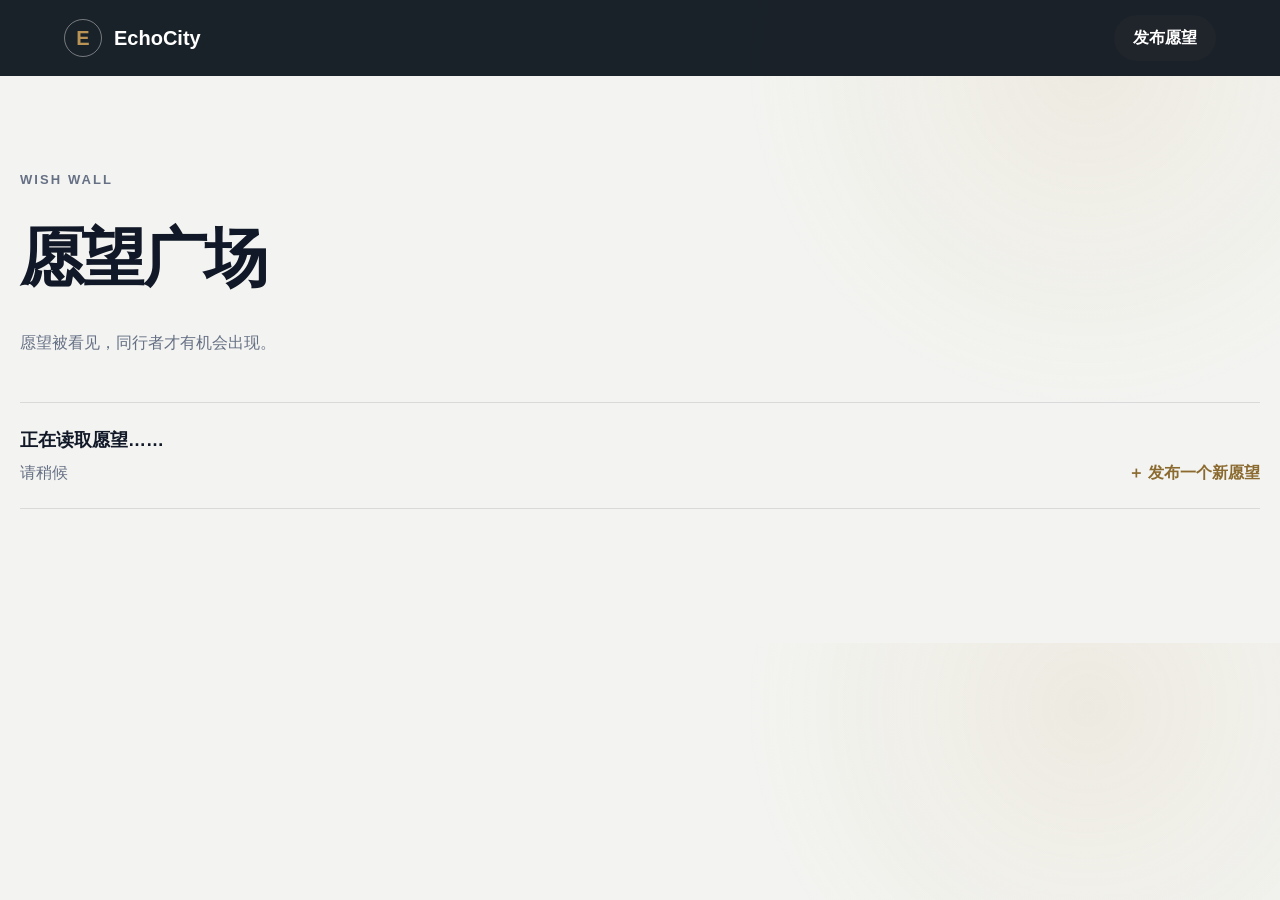
==== wall.html @ 08e3fa6a "Add files via upload Add companion application feature" ====
<!DOCTYPE html>
<html lang="zh-CN">
<head>
  <meta charset="UTF-8">
  <meta name="viewport" content="width=device-width, initial-scale=1.0">
  <title>愿望广场｜EchoCity</title>
  <link rel="stylesheet" href="style.css?v=20260716-4">
</head>
<body class="inner-page wall-page">
  <header class="simple-header">
    <a class="brand" href="index.html">
      <span class="brand-mark">E</span>
      <span>EchoCity</span>
    </a>
    <a class="btn btn-primary small" href="wish.html">发布愿望</a>
  </header>

  <main class="wall-shell">
    <section class="wall-heading">
      <p class="eyebrow">WISH WALL</p>
      <h1>愿望广场</h1>
      <p>愿望被看见，同行者才有机会出现。</p>
    </section>

    <section class="wall-toolbar">
      <div>
        <strong id="wallCount">正在读取愿望……</strong>
        <p id="wallStatus" class="wall-status">请稍候</p>
      </div>
      <a class="wall-share-link" href="wish.html">＋ 发布一个新愿望</a>
    </section>

    <section id="wishGrid" class="wish-grid" aria-live="polite"></section>
  </main>

  <script>
    const SUPABASE_URL = "https://fhckjaidiqnozhpxkavt.supabase.co";
    const SUPABASE_KEY = "sb_publishable_g--rklRl7JhuX2RsA5L-ow_wi5w9tYa";

    async function loadWishes() {
      const status = document.getElementById("wallStatus");
      const count = document.getElementById("wallCount");
      const grid = document.getElementById("wishGrid");

      try {
        const response = await fetch(
          `${SUPABASE_URL}/rest/v1/wishes?select=id,created_at,wish,importance,difficulty,companion,first_step&order=created_at.desc&limit=60`,
          {
            headers: {
              "apikey": SUPABASE_KEY,
              "Authorization": `Bearer ${SUPABASE_KEY}`
            }
          }
        );

        const rows = await response.json();

        if (!response.ok) {
          throw new Error(rows.message || "读取失败");
        }

        if (!rows.length) {
          count.textContent = "还没有愿望";
          status.textContent = "成为第一个发布愿望的人。";
          return;
        }

        count.textContent = `已经有 ${rows.length} 个愿望被看见`;
        status.textContent = "愿望会按照发布时间由新到旧排列。";

        grid.innerHTML = rows.map((item, index) => {
          const avatar = getAvatar(item.wish, index);
          return `
            <article class="wish-card community-card">
              <div class="wish-card-top">
                <div class="wish-avatar" aria-hidden="true">${avatar}</div>
                <div class="wish-meta">
                  <strong>EchoCity 居民</strong>
                  <span title="${formatFullTime(item.created_at)}">${formatRelativeTime(item.created_at)}</span>
                </div>
              </div>

              <div class="wish-card-body">
                <p class="wish-label">愿望</p>
                <h2>${escapeHtml(item.wish)}</h2>

                <div class="wish-detail-list">
                  <p><strong>为什么重要</strong><span>${escapeHtml(item.importance || "未填写")}</span></p>
                  <p><strong>当前困难</strong><span>${escapeHtml(item.difficulty || "未填写")}</span></p>
                  <p><strong>希望同行者</strong><span>${escapeHtml(item.companion || "未填写")}</span></p>
                  <p><strong>第一步</strong><span>${escapeHtml(item.first_step || "未填写")}</span></p>
                </div>
              </div>

              <div class="wish-card-actions">
                <button class="companion-button" type="button" data-wish-id="${item.id}" data-wish-text="${escapeAttribute(item.wish)}">我愿意同行</button>
              </div>

              <div class="wish-card-footer">
                <span>愿望编号 EC-${String(item.id).padStart(4, "0")}</span>
                <span class="wish-visible-badge">公开可见</span>
              </div>
            </article>
          `;
        }).join("");
        bindCompanionButtons();
      } catch (error) {
        count.textContent = "愿望读取失败";
        status.textContent = error.message;
        status.classList.add("error");
      }
    }

    function formatRelativeTime(dateString) {
      const then = new Date(dateString);
      const now = new Date();
      const diff = now - then;
      const minute = 60 * 1000;
      const hour = 60 * minute;
      const day = 24 * hour;

      if (diff < minute) return "刚刚";
      if (diff < hour) return `${Math.floor(diff / minute)}分钟前`;
      if (diff < day) {
        if (then.toDateString() === now.toDateString()) {
          return `今天 ${then.toLocaleTimeString("zh-CN", { hour: "2-digit", minute: "2-digit" })}`;
        }
        return `${Math.floor(diff / hour)}小时前`;
      }

      const yesterday = new Date(now);
      yesterday.setDate(now.getDate() - 1);
      if (then.toDateString() === yesterday.toDateString()) {
        return `昨天 ${then.toLocaleTimeString("zh-CN", { hour: "2-digit", minute: "2-digit" })}`;
      }

      if (diff < 7 * day) return `${Math.floor(diff / day)}天前`;

      return then.toLocaleDateString("zh-CN", {
        year: then.getFullYear() === now.getFullYear() ? undefined : "numeric",
        month: "short",
        day: "numeric"
      });
    }

    function formatFullTime(dateString) {
      return new Date(dateString).toLocaleString("zh-CN");
    }

    function getAvatar(text, index) {
      const symbols = ["愿", "梦", "行", "光", "城", "心", "路", "新"];
      let sum = index;
      for (const char of String(text || "")) sum += char.charCodeAt(0);
      return symbols[sum % symbols.length];
    }

    function escapeHtml(value) {
      return String(value)
        .replaceAll("&", "&amp;")
        .replaceAll("<", "&lt;")
        .replaceAll(">", "&gt;")
        .replaceAll('"', "&quot;")
        .replaceAll("'", "&#039;");
    }

\n    const modal = document.getElementById("applicationModal");\n    const applicationForm = document.getElementById("applicationForm");\n    const applicationMessage = document.getElementById("applicationMessage");\n    const applicationButton = document.getElementById("applicationSubmitButton");\n\n    function bindCompanionButtons() {\n      document.querySelectorAll(".companion-button").forEach((button) => {\n        button.addEventListener("click", () => {\n          applicationForm.reset();\n          document.getElementById("applicationWishId").value = button.dataset.wishId;\n          document.getElementById("selectedWishText").textContent = `申请同行的愿望：${button.dataset.wishText}`;\n          applicationMessage.textContent = "";\n          modal.hidden = false;\n          document.body.classList.add("modal-open");\n        });\n      });\n    }\n\n    document.querySelectorAll("[data-close-modal]").forEach((element) => {\n      element.addEventListener("click", () => {\n        modal.hidden = true;\n        document.body.classList.remove("modal-open");\n      });\n    });\n\n    applicationForm.addEventListener("submit", async (event) => {\n      event.preventDefault();\n      const payload = {\n        wish_id: Number(document.getElementById("applicationWishId").value),\n        name: document.getElementById("applicantName").value.trim(),\n        message: document.getElementById("applicantMessage").value.trim(),\n        contact: document.getElementById("applicantContact").value.trim()\n      };\n      applicationButton.disabled = true;\n      applicationButton.textContent = "正在提交……";\n      applicationMessage.textContent = "正在把你的同行申请送往 EchoCity……";\n      applicationMessage.classList.remove("error");\n      try {\n        const response = await fetch(`${SUPABASE_URL}/rest/v1/applications`, {\n          method: "POST",\n          headers: {\n            "Content-Type": "application/json",\n            "apikey": SUPABASE_KEY,\n            "Authorization": `Bearer ${SUPABASE_KEY}`,\n            "Prefer": "return=representation"\n          },\n          body: JSON.stringify(payload)\n        });\n        const data = await response.json();\n        if (!response.ok) throw new Error(data.message || data.details || "提交失败");\n        applicationMessage.textContent = "提交成功。你的同行申请已经进入 EchoCity。";\n        setTimeout(() => {\n          modal.hidden = true;\n          document.body.classList.remove("modal-open");\n          applicationButton.textContent = "提交同行申请";\n        }, 1600);\n      } catch (error) {\n        applicationMessage.textContent = `提交失败：${error.message}`;\n        applicationMessage.classList.add("error");\n      } finally {\n        applicationButton.disabled = false;\n      }\n    });\n\n    function escapeAttribute(value) {\n      return escapeHtml(value).replaceAll("`", "&#096;");\n    }\n
    loadWishes();
    setInterval(loadWishes, 60000);
  </script>

  <div id="applicationModal" class="application-modal" hidden>
    <div class="application-backdrop" data-close-modal></div>
    <section class="application-dialog" role="dialog" aria-modal="true" aria-labelledby="applicationTitle">
      <button class="modal-close" type="button" aria-label="关闭" data-close-modal>×</button>
      <p class="eyebrow">WALK TOGETHER</p>
      <h2 id="applicationTitle">我愿意同行</h2>
      <p id="selectedWishText" class="selected-wish-text"></p>
      <form id="applicationForm">
        <input id="applicationWishId" type="hidden">
        <label for="applicantName">你的姓名或昵称</label>
        <input id="applicantName" type="text" required placeholder="例如：Peter">
        <label for="applicantContact">联系方式</label>
        <input id="applicantContact" type="text" required placeholder="邮箱、微信或其他联系方式">
        <label for="applicantMessage">你想对愿望发起人说什么？</label>
        <textarea id="applicantMessage" required placeholder="请说明你为什么愿意同行，以及你能提供什么帮助。"></textarea>
        <button id="applicationSubmitButton" class="btn btn-primary application-submit" type="submit">提交同行申请</button>
        <p id="applicationMessage" class="form-message" aria-live="polite"></p>
      </form>
    </section>
  </div>

</body>
</html>
---- style.css ----
*{box-sizing:border-box}
:root{--ink:#111827;--muted:#667085;--paper:#f5f5f2;--white:#fff;--gold:#b99455;--line:rgba(17,24,39,.12);--dark:#121922}
html{scroll-behavior:smooth}body{margin:0;font-family:Arial,"PingFang SC","Microsoft YaHei",sans-serif;color:var(--ink);background:var(--paper);line-height:1.7}
a{color:inherit}button,input,textarea{font:inherit}
.site-header,.simple-header{height:76px;padding:0 5vw;display:flex;align-items:center;gap:28px;background:rgba(18,25,34,.96);color:#fff;position:sticky;top:0;z-index:50}
.simple-header{justify-content:space-between}.brand{display:inline-flex;align-items:center;gap:12px;text-decoration:none;font-weight:700;font-size:20px}
.brand-mark{width:38px;height:38px;border:1px solid rgba(255,255,255,.4);border-radius:50%;display:grid;place-items:center;color:var(--gold)}
.main-nav{margin-left:auto;display:flex;gap:28px}.main-nav a{text-decoration:none;color:rgba(255,255,255,.82)}
.language-switch,.menu-toggle{border:1px solid rgba(255,255,255,.2);background:transparent;color:#fff;border-radius:999px;padding:10px 16px;cursor:pointer}.menu-toggle{display:none}
.language-switch span{margin:0 3px;opacity:.55}.language-switch .active{opacity:1;color:#f4d99a}
.hero{min-height:760px;position:relative;display:grid;place-items:center;overflow:hidden;color:#fff}
.hero-bg{position:absolute;inset:0;background-size:cover;background-position:center;opacity:0;transition:opacity 1.2s}.hero-bg.active{opacity:1}
.hero-bg-1{background-image:url("hero-city.jpg"),linear-gradient(135deg,#1b2735,#090a0f)}
.hero-bg-2{background-image:url("future-city.jpg"),linear-gradient(135deg,#334155,#111827)}
.hero-bg-3{background-image:url("lake-city.jpg"),linear-gradient(135deg,#334155,#0f172a)}
.hero-overlay{position:absolute;inset:0;background:linear-gradient(90deg,rgba(7,12,20,.78),rgba(7,12,20,.35))}
.hero-content{position:relative;z-index:2;max-width:1100px;width:90%;padding:80px 0}.eyebrow{letter-spacing:.16em;text-transform:uppercase;color:var(--gold);font-size:13px;font-weight:700}
.hero h1{font-size:clamp(46px,7vw,88px);line-height:1.05;margin:14px 0 22px;max-width:1000px}.hero h2{font-size:clamp(22px,3vw,36px);font-weight:500;max-width:900px}
.hero-copy{font-size:19px;max-width:760px;color:rgba(255,255,255,.82)}.hero-actions,.result-actions{display:flex;flex-wrap:wrap;gap:14px;margin-top:32px}
.btn{display:inline-flex;align-items:center;justify-content:center;min-height:50px;padding:12px 24px;border-radius:999px;text-decoration:none;border:1px solid transparent;cursor:pointer;font-weight:700}
.btn-primary{background:#fff;color:#111827}.inner-page .btn-primary,.submit-button{background:#20242b;color:#fff}
.btn-secondary{border-color:rgba(255,255,255,.45);color:#fff;background:rgba(255,255,255,.08)}.inner-page .btn-secondary{border-color:#20242b;color:#20242b;background:transparent}
.btn-ghost{background:transparent;border-color:var(--line)}.btn.small{min-height:40px;padding:8px 18px}
.split-section{display:grid;grid-template-columns:1fr 1fr;min-height:620px;background:#fff}.section-photo{background-size:cover;background-position:center}
.vision-photo{background-image:url("city-vision.jpg"),linear-gradient(135deg,#d9e4ec,#9fb3c8)}.section-panel{padding:9vw 8vw;display:flex;flex-direction:column;justify-content:center}
.section-panel h2,.section-heading h2,.cta-section h2{font-size:clamp(34px,4vw,58px);line-height:1.15;margin:14px 0 24px}
.content-section{padding:110px 6vw}.section-heading{max-width:900px;margin-bottom:48px}
.feature-grid{display:grid;grid-template-columns:repeat(4,1fr);background:#fff;border:1px solid var(--line)}.feature-card{padding:42px 30px;min-height:310px;border-right:1px solid var(--line)}
.feature-card:last-child{border-right:0}.feature-card span{color:var(--gold)}.feature-card h3{margin-top:60px;font-size:24px}
.cta-section{padding:120px 6vw;background:#17202b;color:#fff;text-align:center}footer{display:flex;justify-content:space-between;gap:30px;padding:50px 6vw;background:#0f151d;color:#fff}
.inner-page{background:#f3f4f1}.text-link{text-decoration:none;color:rgba(255,255,255,.78)}.form-shell,.wall-shell{padding:70px 20px 110px}
.form-card{max-width:930px;margin:auto;background:#fff;border-radius:18px;padding:50px;box-shadow:0 20px 60px rgba(17,24,39,.08)}
.form-card h1,.wall-heading h1{font-size:clamp(40px,6vw,64px);margin:5px 0}.intro,.wall-heading p{color:var(--muted)}
label{display:block;margin-top:28px;margin-bottom:8px;font-weight:700;font-size:18px}textarea{width:100%;min-height:125px;padding:16px;border:1px solid #d9dde3;border-radius:12px;resize:vertical;background:#fff}
textarea:focus{outline:2px solid rgba(185,148,85,.25);border-color:var(--gold)}.submit-button{margin-top:34px;border:0;padding:16px 34px}
.form-message{min-height:28px;margin-top:18px;color:#177245}.form-message.error,.error{color:#b42318}.wish-result{margin-top:36px;padding:34px;border-radius:14px;background:#f1f2ef}
.wall-shell{max-width:1280px;margin:auto}.wall-heading{max-width:760px;margin-bottom:40px}.wall-status{margin-bottom:24px;color:var(--muted)}
.wish-grid{display:grid;grid-template-columns:repeat(3,1fr);gap:22px}.wish-card{background:#fff;border-radius:16px;padding:28px;box-shadow:0 10px 35px rgba(17,24,39,.06)}
.wish-card h2{font-size:24px;line-height:1.35}.wish-date{color:var(--gold);font-size:13px}.reveal{opacity:0;transform:translateY(25px);transition:.7s}.reveal.visible{opacity:1;transform:none}
@media(max-width:900px){.main-nav{position:absolute;top:76px;left:0;right:0;background:#121922;padding:20px 5vw;display:none;flex-direction:column}.main-nav.open{display:flex}.menu-toggle{display:block;margin-left:auto}.split-section{grid-template-columns:1fr}.section-photo{min-height:380px}.feature-grid,.wish-grid{grid-template-columns:1fr 1fr}}
@media(max-width:640px){.hero{min-height:680px}.hero-actions{flex-direction:column;align-items:stretch}.feature-grid,.wish-grid{grid-template-columns:1fr}.form-card{padding:28px 20px}footer{flex-direction:column}}

/* EchoCity v1.1 cache/layout fix */
.form-card form{display:block!important}
.form-card label{display:block!important;width:100%!important}
.form-card textarea{display:block!important;width:100%!important;min-height:130px!important;margin:0 0 8px!important}
.form-card .submit-button{display:inline-flex!important;margin-top:34px!important}
.wall-heading,.wall-status,.wish-grid{width:100%!important}

/* EchoCity v1.2 — Community Wish Wall */
.wall-page{background:
  radial-gradient(circle at 85% 10%,rgba(185,148,85,.10),transparent 28%),
  #f3f4f1;
}
.wall-shell{max-width:1280px;margin:auto;padding-top:80px}
.wall-heading{margin-bottom:46px}
.wall-heading h1{letter-spacing:-.04em}
.wall-toolbar{
  display:flex;
  align-items:flex-end;
  justify-content:space-between;
  gap:24px;
  padding:22px 0;
  margin-bottom:24px;
  border-top:1px solid var(--line);
  border-bottom:1px solid var(--line);
}
.wall-toolbar strong{font-size:18px}
.wall-toolbar .wall-status{margin:3px 0 0}
.wall-share-link{
  text-decoration:none;
  font-weight:700;
  color:#8b6a30;
}
.wish-grid{
  display:grid!important;
  grid-template-columns:repeat(3,minmax(0,1fr))!important;
  gap:24px!important;
  align-items:start;
}
.community-card{
  position:relative;
  overflow:hidden;
  border:1px solid rgba(17,24,39,.07);
  border-radius:22px!important;
  padding:0!important;
  background:rgba(255,255,255,.92)!important;
  box-shadow:
    0 12px 30px rgba(17,24,39,.06),
    0 2px 8px rgba(17,24,39,.03)!important;
  transition:
    transform .28s ease,
    box-shadow .28s ease,
    border-color .28s ease;
  animation:wishCardEnter .55s ease both;
}
.community-card:hover{
  transform:translateY(-7px);
  border-color:rgba(185,148,85,.32);
  box-shadow:
    0 24px 54px rgba(17,24,39,.12),
    0 5px 14px rgba(17,24,39,.05)!important;
}
.wish-card-top{
  display:flex;
  align-items:center;
  gap:13px;
  padding:24px 24px 18px;
}
.wish-avatar{
  flex:0 0 46px;
  width:46px;
  height:46px;
  border-radius:50%;
  display:grid;
  place-items:center;
  font-size:18px;
  font-weight:800;
  color:#fff;
  background:
    linear-gradient(145deg,#c6a15d,#7d5d29);
  box-shadow:inset 0 0 0 1px rgba(255,255,255,.25);
}
.wish-meta{display:flex;flex-direction:column;line-height:1.35}
.wish-meta strong{font-size:15px}
.wish-meta span{font-size:13px;color:var(--muted);margin-top:3px}
.wish-card-body{padding:0 24px 24px}
.wish-label{
  margin:0 0 6px;
  font-size:11px;
  letter-spacing:.14em;
  color:var(--gold);
  font-weight:800;
}
.community-card h2{
  margin:0 0 23px;
  font-size:25px!important;
  line-height:1.38!important;
  letter-spacing:-.02em;
}
.wish-detail-list{display:grid;gap:14px}
.wish-detail-list p{
  margin:0;
  padding-top:14px;
  border-top:1px solid rgba(17,24,39,.08);
}
.wish-detail-list strong{
  display:block;
  margin-bottom:4px;
  font-size:13px;
  color:#344054;
}
.wish-detail-list span{
  display:block;
  color:#667085;
  font-size:15px;
  line-height:1.65;
}
.wish-card-footer{
  display:flex;
  justify-content:space-between;
  align-items:center;
  gap:12px;
  padding:15px 24px;
  border-top:1px solid rgba(17,24,39,.07);
  background:rgba(247,247,244,.78);
  color:#7b8493;
  font-size:12px;
}
.wish-visible-badge{
  padding:4px 9px;
  border-radius:999px;
  color:#6d552c;
  background:rgba(185,148,85,.14);
}
@keyframes wishCardEnter{
  from{opacity:0;transform:translateY(18px)}
  to{opacity:1;transform:translateY(0)}
}
@media(max-width:960px){
  .wish-grid{grid-template-columns:repeat(2,minmax(0,1fr))!important}
}
@media(max-width:640px){
  .wall-shell{padding:52px 16px 90px}
  .wall-toolbar{align-items:flex-start;flex-direction:column}
  .wish-grid{grid-template-columns:1fr!important;gap:18px!important}
  .community-card:hover{transform:none}
  .wish-card-top{padding:21px 20px 16px}
  .wish-card-body{padding:0 20px 21px}
  .wish-card-footer{padding:14px 20px}
}

/* EchoCity v1.3 — Companion Application */
.wish-card-actions{padding:0 24px 22px}
.companion-button{width:100%;min-height:46px;border:1px solid rgba(185,148,85,.45);border-radius:999px;background:rgba(185,148,85,.12);color:#6d552c;font-weight:800;cursor:pointer}
.companion-button:hover{background:rgba(185,148,85,.22)}
.application-modal[hidden]{display:none}
.application-modal{position:fixed;inset:0;z-index:1000;display:grid;place-items:center;padding:24px}
.application-backdrop{position:absolute;inset:0;background:rgba(7,12,20,.68);backdrop-filter:blur(8px)}
.application-dialog{position:relative;z-index:1;width:min(620px,100%);max-height:calc(100vh - 48px);overflow:auto;padding:38px;border-radius:24px;background:#fff;box-shadow:0 35px 90px rgba(0,0,0,.28)}
.application-dialog h2{margin:8px 0 10px;font-size:36px}
.selected-wish-text{padding:14px 16px;border-radius:12px;background:#f3f4f1;color:#475467}
.application-dialog input,.application-dialog textarea{width:100%;border:1px solid #d9dde3;border-radius:12px;background:#fff;padding:14px 15px}
.application-dialog textarea{min-height:150px}
.application-submit{margin-top:26px;width:100%;border:0}
.modal-close{position:absolute;top:16px;right:18px;width:38px;height:38px;border:0;border-radius:50%;background:#f2f3f0;font-size:25px;cursor:pointer}
.modal-open{overflow:hidden}
@media(max-width:640px){.application-modal{padding:12px}.application-dialog{padding:28px 20px}.wish-card-actions{padding:0 20px 20px}}
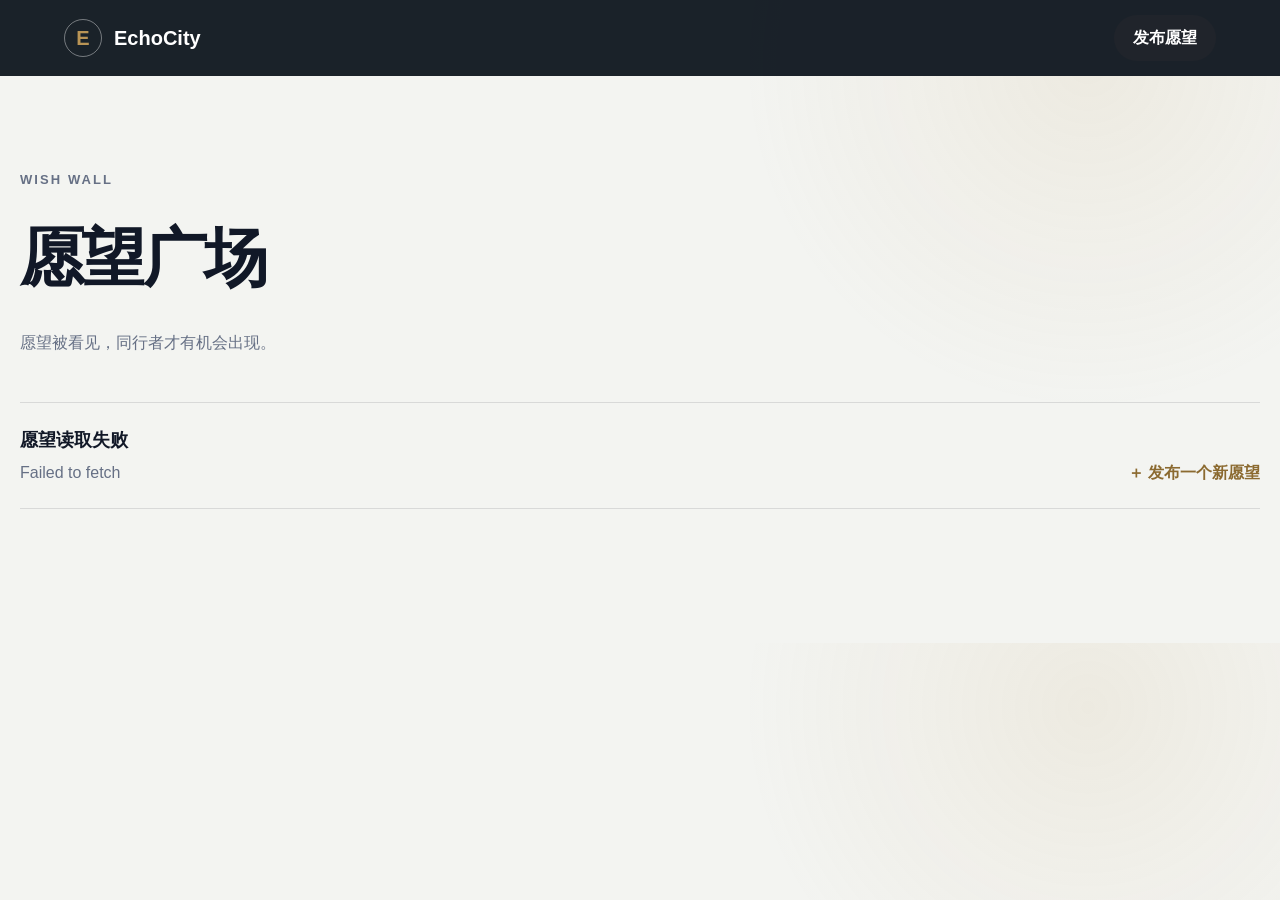
==== commit 0c7c2006: "Update wall.html" ====
--- a/wall.html
+++ b/wall.html
@@ -4,7 +4,7 @@
   <meta charset="UTF-8">
   <meta name="viewport" content="width=device-width, initial-scale=1.0">
   <title>愿望广场｜EchoCity</title>
-  <link rel="stylesheet" href="style.css?v=20260716-4">
+  <link rel="stylesheet" href="style.css?v=20260716-5">
 </head>
 <body class="inner-page wall-page">
   <header class="simple-header">
@@ -33,15 +33,71 @@
     <section id="wishGrid" class="wish-grid" aria-live="polite"></section>
   </main>
 
+  <div id="applicationModal" class="application-modal" hidden>
+    <div class="application-backdrop" data-close-modal></div>
+
+    <section class="application-dialog" role="dialog" aria-modal="true" aria-labelledby="applicationTitle">
+      <button class="modal-close" type="button" aria-label="关闭" data-close-modal>×</button>
+      <p class="eyebrow">WALK TOGETHER</p>
+      <h2 id="applicationTitle">我愿意同行</h2>
+      <p id="selectedWishText" class="selected-wish-text"></p>
+
+      <form id="applicationForm">
+        <input id="applicationWishId" type="hidden">
+
+        <label for="applicantName">你的姓名或昵称</label>
+        <input id="applicantName" type="text" required placeholder="例如：Peter">
+
+        <label for="contactType">联系方式类型 / Contact method</label>
+
+<select id="contactType" required>
+  <option value="">请选择 / Select</option>
+  <option value="email">Email</option>
+  <option value="whatsapp">WhatsApp</option>
+  <option value="telegram">Telegram</option>
+  <option value="wechat">WeChat</option>
+  <option value="linkedin">LinkedIn</option>
+  <option value="instagram">Instagram</option>
+  <option value="x">X / Twitter</option>
+  <option value="discord">Discord</option>
+  <option value="website">Personal Website</option>
+  <option value="other">其他 / Other</option>
+</select>
+
+<label for="applicantContact">联系方式 / Contact details</label>
+
+<input
+  id="applicantContact"
+  type="text"
+  required
+  placeholder="请先选择联系方式类型 / Select a contact method first"
+>
+
+        <label for="applicantMessage">你想对愿望发起人说什么？</label>
+        <textarea id="applicantMessage" required placeholder="请说明你为什么愿意同行，以及你能提供什么帮助。"></textarea>
+
+        <button id="applicationSubmitButton" class="btn btn-primary application-submit" type="submit">
+          提交同行申请
+        </button>
+        <p id="applicationMessage" class="form-message" aria-live="polite"></p>
+      </form>
+    </section>
+  </div>
+
   <script>
     const SUPABASE_URL = "https://fhckjaidiqnozhpxkavt.supabase.co";
     const SUPABASE_KEY = "sb_publishable_g--rklRl7JhuX2RsA5L-ow_wi5w9tYa";
 
+    const wallCount = document.getElementById("wallCount");
+    const wallStatus = document.getElementById("wallStatus");
+    const wishGrid = document.getElementById("wishGrid");
+
+    const modal = document.getElementById("applicationModal");
+    const applicationForm = document.getElementById("applicationForm");
+    const applicationMessage = document.getElementById("applicationMessage");
+    const applicationSubmitButton = document.getElementById("applicationSubmitButton");
+
     async function loadWishes() {
-      const status = document.getElementById("wallStatus");
-      const count = document.getElementById("wallCount");
-      const grid = document.getElementById("wishGrid");
-
       try {
         const response = await fetch(
           `${SUPABASE_URL}/rest/v1/wishes?select=id,created_at,wish,importance,difficulty,companion,first_step&order=created_at.desc&limit=60`,
@@ -56,27 +112,29 @@
         const rows = await response.json();
 
         if (!response.ok) {
-          throw new Error(rows.message || "读取失败");
+          throw new Error(rows.message || rows.details || "读取失败");
         }
 
-        if (!rows.length) {
-          count.textContent = "还没有愿望";
-          status.textContent = "成为第一个发布愿望的人。";
+        if (!Array.isArray(rows) || rows.length === 0) {
+          wallCount.textContent = "还没有愿望";
+          wallStatus.textContent = "成为第一个发布愿望的人。";
+          wishGrid.innerHTML = "";
           return;
         }
 
-        count.textContent = `已经有 ${rows.length} 个愿望被看见`;
-        status.textContent = "愿望会按照发布时间由新到旧排列。";
-
-        grid.innerHTML = rows.map((item, index) => {
-          const avatar = getAvatar(item.wish, index);
+        wallCount.textContent = `已经有 ${rows.length} 个愿望被看见`;
+        wallStatus.textContent = "愿望按照发布时间由新到旧排列。";
+
+        wishGrid.innerHTML = rows.map((item, index) => {
           return `
             <article class="wish-card community-card">
               <div class="wish-card-top">
-                <div class="wish-avatar" aria-hidden="true">${avatar}</div>
+                <div class="wish-avatar" aria-hidden="true">${getAvatar(item.wish, index)}</div>
                 <div class="wish-meta">
                   <strong>EchoCity 居民</strong>
-                  <span title="${formatFullTime(item.created_at)}">${formatRelativeTime(item.created_at)}</span>
+                  <span title="${escapeAttribute(formatFullTime(item.created_at))}">
+                    ${formatRelativeTime(item.created_at)}
+                  </span>
                 </div>
               </div>
 
@@ -93,7 +151,14 @@
               </div>
 
               <div class="wish-card-actions">
-                <button class="companion-button" type="button" data-wish-id="${item.id}" data-wish-text="${escapeAttribute(item.wish)}">我愿意同行</button>
+                <button
+                  class="companion-button"
+                  type="button"
+                  data-wish-id="${Number(item.id)}"
+                  data-wish-text="${escapeAttribute(item.wish)}"
+                >
+                  我愿意同行
+                </button>
               </div>
 
               <div class="wish-card-footer">
@@ -103,33 +168,160 @@
             </article>
           `;
         }).join("");
+
         bindCompanionButtons();
       } catch (error) {
-        count.textContent = "愿望读取失败";
-        status.textContent = error.message;
-        status.classList.add("error");
-      }
+        wallCount.textContent = "愿望读取失败";
+        wallStatus.textContent = error.message;
+        wallStatus.classList.add("error");
+      }
+    }
+
+    function bindCompanionButtons() {
+      document.querySelectorAll(".companion-button").forEach((button) => {
+        button.addEventListener("click", () => {
+          openApplicationModal(button.dataset.wishId, button.dataset.wishText);
+        });
+      });
+    }
+
+    function openApplicationModal(wishId, wishText) {
+      applicationForm.reset();
+      applicationMessage.textContent = "";
+      applicationMessage.classList.remove("error");
+
+      document.getElementById("applicationWishId").value = wishId;
+      document.getElementById("selectedWishText").textContent = `申请同行的愿望：${wishText}`;
+
+      modal.hidden = false;
+      document.body.classList.add("modal-open");
+      setTimeout(() => document.getElementById("applicantName").focus(), 50);
+    }
+
+    function closeApplicationModal() {
+      modal.hidden = true;
+      document.body.classList.remove("modal-open");
+      applicationMessage.textContent = "";
+      applicationMessage.classList.remove("error");
+    }
+
+    document.querySelectorAll("[data-close-modal]").forEach((element) => {
+      element.addEventListener("click", closeApplicationModal);
+    });
+
+    document.addEventListener("keydown", (event) => {
+      if (event.key === "Escape" && !modal.hidden) {
+        closeApplicationModal();
+      }
+    });
+
+    const contactType = document.getElementById("contactType");
+const applicantContact = document.getElementById("applicantContact");
+
+const contactPlaceholders = {
+  email: "name@example.com",
+  whatsapp: "+1 555 123 4567",
+  telegram: "@username",
+  wechat: "WeChat ID",
+  linkedin: "linkedin.com/in/username",
+  instagram: "@username",
+  x: "@username",
+  discord: "username",
+  website: "https://example.com",
+  other: "请输入其他联系方式 / Enter contact details"
+};
+
+contactType.addEventListener("change", () => {
+  applicantContact.value = "";
+
+  applicantContact.placeholder =
+    contactPlaceholders[contactType.value] ||
+    "请先选择联系方式类型 / Select a contact method first";
+
+  if (contactType.value === "email") {
+    applicantContact.type = "email";
+  } else if (contactType.value === "whatsapp") {
+    applicantContact.type = "tel";
+  } else {
+    applicantContact.type = "text";
+  }
+});
+    applicationForm.addEventListener("submit", async (event) => {
+      event.preventDefault();
+
+      const payload = {
+        wish_id: Number(document.getElementById("applicationWishId").value),
+        name: document.getElementById("applicantName").value.trim(),
+        message: document.getElementById("applicantMessage").value.trim(),
+       contact_type: document.getElementById("contactType").value,
+        contact: document.getElementById("applicantContact").value.trim()
+      };
+
+      if (!payload.wish_id || !payload.name || !payload.message || !payload.contact) {
+        showApplicationMessage("请完整填写姓名、联系方式和留言。", true);
+        return;
+      }
+
+      applicationSubmitButton.disabled = true;
+      applicationSubmitButton.textContent = "正在提交……";
+      showApplicationMessage("正在把你的同行申请送往 EchoCity……", false);
+
+      try {
+        const response = await fetch(`${SUPABASE_URL}/rest/v1/applications`, {
+          method: "POST",
+          headers: {
+            "Content-Type": "application/json",
+            "apikey": SUPABASE_KEY,
+            "Authorization": `Bearer ${SUPABASE_KEY}`,
+            "Prefer": "return=representation"
+          },
+          body: JSON.stringify(payload)
+        });
+
+        const data = await response.json();
+
+        if (!response.ok) {
+          throw new Error(data.message || data.details || "同行申请提交失败");
+        }
+
+        showApplicationMessage("提交成功。你的同行申请已经进入 EchoCity。", false);
+        applicationSubmitButton.textContent = "已提交";
+
+        setTimeout(() => {
+          closeApplicationModal();
+          applicationForm.reset();
+          applicationSubmitButton.textContent = "提交同行申请";
+        }, 1700);
+      } catch (error) {
+        showApplicationMessage(`提交失败：${error.message}`, true);
+      } finally {
+        applicationSubmitButton.disabled = false;
+      }
+    });
+
+    function showApplicationMessage(text, isError) {
+      applicationMessage.textContent = text;
+      applicationMessage.classList.toggle("error", isError);
     }
 
     function formatRelativeTime(dateString) {
       const then = new Date(dateString);
       const now = new Date();
-      const diff = now - then;
+      const diff = Math.max(0, now - then);
       const minute = 60 * 1000;
       const hour = 60 * minute;
       const day = 24 * hour;
 
       if (diff < minute) return "刚刚";
       if (diff < hour) return `${Math.floor(diff / minute)}分钟前`;
-      if (diff < day) {
-        if (then.toDateString() === now.toDateString()) {
-          return `今天 ${then.toLocaleTimeString("zh-CN", { hour: "2-digit", minute: "2-digit" })}`;
-        }
-        return `${Math.floor(diff / hour)}小时前`;
+
+      if (then.toDateString() === now.toDateString()) {
+        return `今天 ${then.toLocaleTimeString("zh-CN", { hour: "2-digit", minute: "2-digit" })}`;
       }
 
       const yesterday = new Date(now);
       yesterday.setDate(now.getDate() - 1);
+
       if (then.toDateString() === yesterday.toDateString()) {
         return `昨天 ${then.toLocaleTimeString("zh-CN", { hour: "2-digit", minute: "2-digit" })}`;
       }
@@ -150,7 +342,11 @@
     function getAvatar(text, index) {
       const symbols = ["愿", "梦", "行", "光", "城", "心", "路", "新"];
       let sum = index;
-      for (const char of String(text || "")) sum += char.charCodeAt(0);
+
+      for (const char of String(text || "")) {
+        sum += char.charCodeAt(0);
+      }
+
       return symbols[sum % symbols.length];
     }
 
@@ -163,31 +359,11 @@
         .replaceAll("'", "&#039;");
     }
 
-\n    const modal = document.getElementById("applicationModal");\n    const applicationForm = document.getElementById("applicationForm");\n    const applicationMessage = document.getElementById("applicationMessage");\n    const applicationButton = document.getElementById("applicationSubmitButton");\n\n    function bindCompanionButtons() {\n      document.querySelectorAll(".companion-button").forEach((button) => {\n        button.addEventListener("click", () => {\n          applicationForm.reset();\n          document.getElementById("applicationWishId").value = button.dataset.wishId;\n          document.getElementById("selectedWishText").textContent = `申请同行的愿望：${button.dataset.wishText}`;\n          applicationMessage.textContent = "";\n          modal.hidden = false;\n          document.body.classList.add("modal-open");\n        });\n      });\n    }\n\n    document.querySelectorAll("[data-close-modal]").forEach((element) => {\n      element.addEventListener("click", () => {\n        modal.hidden = true;\n        document.body.classList.remove("modal-open");\n      });\n    });\n\n    applicationForm.addEventListener("submit", async (event) => {\n      event.preventDefault();\n      const payload = {\n        wish_id: Number(document.getElementById("applicationWishId").value),\n        name: document.getElementById("applicantName").value.trim(),\n        message: document.getElementById("applicantMessage").value.trim(),\n        contact: document.getElementById("applicantContact").value.trim()\n      };\n      applicationButton.disabled = true;\n      applicationButton.textContent = "正在提交……";\n      applicationMessage.textContent = "正在把你的同行申请送往 EchoCity……";\n      applicationMessage.classList.remove("error");\n      try {\n        const response = await fetch(`${SUPABASE_URL}/rest/v1/applications`, {\n          method: "POST",\n          headers: {\n            "Content-Type": "application/json",\n            "apikey": SUPABASE_KEY,\n            "Authorization": `Bearer ${SUPABASE_KEY}`,\n            "Prefer": "return=representation"\n          },\n          body: JSON.stringify(payload)\n        });\n        const data = await response.json();\n        if (!response.ok) throw new Error(data.message || data.details || "提交失败");\n        applicationMessage.textContent = "提交成功。你的同行申请已经进入 EchoCity。";\n        setTimeout(() => {\n          modal.hidden = true;\n          document.body.classList.remove("modal-open");\n          applicationButton.textContent = "提交同行申请";\n        }, 1600);\n      } catch (error) {\n        applicationMessage.textContent = `提交失败：${error.message}`;\n        applicationMessage.classList.add("error");\n      } finally {\n        applicationButton.disabled = false;\n      }\n    });\n\n    function escapeAttribute(value) {\n      return escapeHtml(value).replaceAll("`", "&#096;");\n    }\n
+    function escapeAttribute(value) {
+      return escapeHtml(value).replaceAll("`", "&#096;");
+    }
+
     loadWishes();
-    setInterval(loadWishes, 60000);
   </script>
-
-  <div id="applicationModal" class="application-modal" hidden>
-    <div class="application-backdrop" data-close-modal></div>
-    <section class="application-dialog" role="dialog" aria-modal="true" aria-labelledby="applicationTitle">
-      <button class="modal-close" type="button" aria-label="关闭" data-close-modal>×</button>
-      <p class="eyebrow">WALK TOGETHER</p>
-      <h2 id="applicationTitle">我愿意同行</h2>
-      <p id="selectedWishText" class="selected-wish-text"></p>
-      <form id="applicationForm">
-        <input id="applicationWishId" type="hidden">
-        <label for="applicantName">你的姓名或昵称</label>
-        <input id="applicantName" type="text" required placeholder="例如：Peter">
-        <label for="applicantContact">联系方式</label>
-        <input id="applicantContact" type="text" required placeholder="邮箱、微信或其他联系方式">
-        <label for="applicantMessage">你想对愿望发起人说什么？</label>
-        <textarea id="applicantMessage" required placeholder="请说明你为什么愿意同行，以及你能提供什么帮助。"></textarea>
-        <button id="applicationSubmitButton" class="btn btn-primary application-submit" type="submit">提交同行申请</button>
-        <p id="applicationMessage" class="form-message" aria-live="polite"></p>
-      </form>
-    </section>
-  </div>
-
 </body>
 </html>
